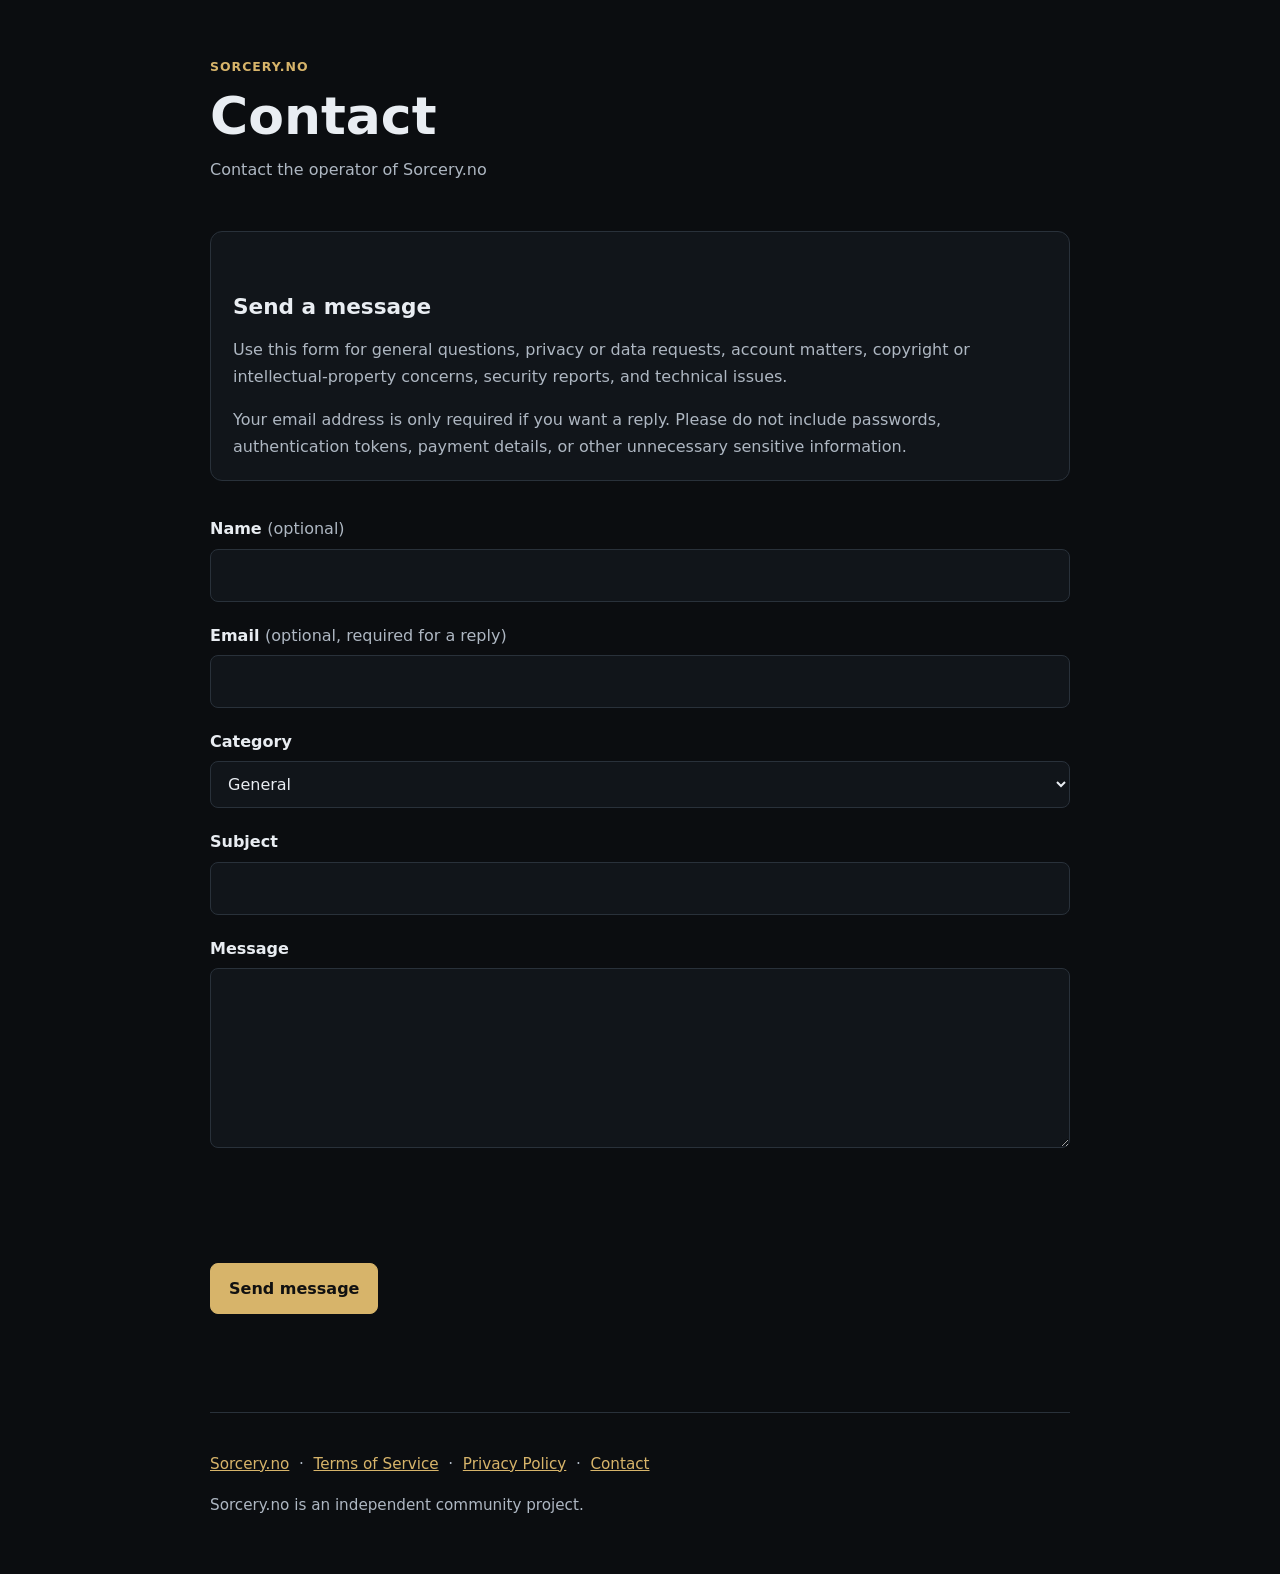
==== contact/index.html @ aeb6b8ae "Create index.html" ====
<!doctype html>
<html lang="en">
<head>
  <meta charset="utf-8">
  <meta name="viewport" content="width=device-width, initial-scale=1">
  <meta name="color-scheme" content="dark">
  <title>Contact | Sorcery.no</title>
  <meta name="description" content="Contact Sorcery.no.">
  <style>
    :root {
      --bg: #0b0d10;
      --panel: #11151a;
      --text: #e9edf2;
      --muted: #aeb7c2;
      --line: #29313a;
      --accent: #d7b46a;
      --max: 860px;
    }
    * { box-sizing: border-box; }
    html { scroll-behavior: smooth; }
    body {
      margin: 0;
      background: var(--bg);
      color: var(--text);
      font: 16px/1.7 system-ui, -apple-system, BlinkMacSystemFont, "Segoe UI", sans-serif;
    }
    a { color: var(--accent); }
    a:hover { text-decoration-thickness: 2px; }
    header, main, footer {
      width: min(calc(100% - 32px), var(--max));
      margin-inline: auto;
    }
    header { padding: 56px 0 24px; }
    main { padding-bottom: 56px; }
    footer {
      border-top: 1px solid var(--line);
      padding: 24px 0 40px;
      color: var(--muted);
      font-size: .95rem;
    }
    h1, h2 { line-height: 1.2; }
    h1 { margin: 0 0 8px; font-size: clamp(2rem, 6vw, 3.25rem); }
    h2 { margin: 42px 0 12px; font-size: 1.35rem; }
    p, li { color: var(--muted); }
    strong { color: var(--text); }
    .eyebrow {
      margin: 0 0 8px;
      color: var(--accent);
      font-weight: 700;
      letter-spacing: .08em;
      text-transform: uppercase;
      font-size: .78rem;
    }
    .updated { margin: 0; color: var(--muted); }
    .summary {
      margin: 24px 0 34px;
      padding: 20px 22px;
      background: var(--panel);
      border: 1px solid var(--line);
      border-radius: 12px;
    }
    .summary p:first-child { margin-top: 0; }
    .summary p:last-child { margin-bottom: 0; }
    ul { padding-left: 1.3rem; }
    .placeholder {
      border: 1px dashed var(--accent);
      padding: 14px 16px;
      border-radius: 8px;
      color: var(--text);
    }
  
    label { display:block; margin: 20px 0 6px; color: var(--text); font-weight: 650; }
    input, select, textarea {
      width: 100%;
      padding: 12px 13px;
      border: 1px solid var(--line);
      border-radius: 8px;
      background: var(--panel);
      color: var(--text);
      font: inherit;
    }
    textarea { min-height: 180px; resize: vertical; }
    input:focus, select:focus, textarea:focus {
      outline: 2px solid var(--accent);
      outline-offset: 2px;
    }
    .optional { color: var(--muted); font-weight: 400; }
    .honeypot { position:absolute; left:-10000px; width:1px; height:1px; overflow:hidden; }
    .turnstile-wrap { margin: 24px 0 18px; min-height: 65px; }
    button {
      appearance: none;
      border: 1px solid var(--accent);
      border-radius: 8px;
      background: var(--accent);
      color: #111;
      padding: 11px 18px;
      font: inherit;
      font-weight: 750;
      cursor: pointer;
    }
    button:disabled { opacity: .6; cursor: wait; }
    .status { min-height: 1.7em; margin: 14px 0 0; }
    .status.error { color: #ffb4b4; }
    .status.success { color: #b9e7c2; }
</style>
  <script src="https://challenges.cloudflare.com/turnstile/v0/api.js" async defer></script>
</head>
<body>
  <header>
    <p class="eyebrow">Sorcery.no</p>
    <h1>Contact</h1>
    <p class="updated">Contact the operator of Sorcery.no</p>
  </header>

  <main>
    <section class="summary" aria-labelledby="contact-summary">
      <h2 id="contact-summary">Send a message</h2>
      <p>Use this form for general questions, privacy or data requests, account matters, copyright or intellectual-property concerns, security reports, and technical issues.</p>
      <p>Your email address is only required if you want a reply. Please do not include passwords, authentication tokens, payment details, or other unnecessary sensitive information.</p>
    </section>

    <form id="contact-form">
      <label for="name">Name <span class="optional">(optional)</span></label>
      <input id="name" name="name" type="text" autocomplete="name" maxlength="100">

      <label for="email">Email <span class="optional">(optional, required for a reply)</span></label>
      <input id="email" name="email" type="email" autocomplete="email" maxlength="254">

      <label for="category">Category</label>
      <select id="category" name="category" required>
        <option value="General">General</option>
        <option value="Privacy & Data">Privacy &amp; Data</option>
        <option value="Account">Account</option>
        <option value="Copyright/IP">Copyright / IP</option>
        <option value="Security">Security</option>
        <option value="Technical Issue">Technical Issue</option>
      </select>

      <label for="subject">Subject</label>
      <input id="subject" name="subject" type="text" maxlength="160" required>

      <label for="message">Message</label>
      <textarea id="message" name="message" maxlength="5000" required></textarea>

      <div class="honeypot" aria-hidden="true">
        <label for="website">Website</label>
        <input id="website" name="website" type="text" tabindex="-1" autocomplete="off">
      </div>

      <div class="turnstile-wrap">
        <div class="cf-turnstile"
             data-sitekey="0x4AAAAAAFOkZf4i5IhXkeL9"
             data-action="contact"
             data-theme="dark"></div>
      </div>

      <button id="submit-button" type="submit">Send message</button>
      <p id="status" class="status" role="status" aria-live="polite"></p>
    </form>
  </main>

  <footer>
    <p><a href="/">Sorcery.no</a> &nbsp;·&nbsp; <a href="/terms/">Terms of Service</a> &nbsp;·&nbsp; <a href="/privacy/">Privacy Policy</a> &nbsp;·&nbsp; <a href="/contact/" aria-current="page">Contact</a></p>
    <p>Sorcery.no is an independent community project.</p>
  </footer>

<script>
(() => {
  const form = document.getElementById('contact-form');
  const button = document.getElementById('submit-button');
  const status = document.getElementById('status');

  form.addEventListener('submit', async (event) => {
    event.preventDefault();
    status.className = 'status';
    status.textContent = '';

    const token = window.turnstile?.getResponse();
    if (!token) {
      status.className = 'status error';
      status.textContent = 'Please complete the verification before sending.';
      return;
    }

    button.disabled = true;
    button.textContent = 'Sending…';

    const payload = {
      name: form.name.value.trim(),
      email: form.email.value.trim(),
      category: form.category.value,
      subject: form.subject.value.trim(),
      message: form.message.value.trim(),
      website: form.website.value,
      turnstileToken: token
    };

    try {
      const response = await fetch('https://api.sorcery.no/contact', {
        method: 'POST',
        headers: { 'Content-Type': 'application/json' },
        body: JSON.stringify(payload)
      });

      let result = {};
      try { result = await response.json(); } catch (_) {}

      if (!response.ok) {
        throw new Error(result.error || result.message || 'The message could not be sent.');
      }

      form.reset();
      window.turnstile?.reset();
      status.className = 'status success';
      status.textContent = 'Message sent. Thank you.';
    } catch (error) {
      window.turnstile?.reset();
      status.className = 'status error';
      status.textContent = error.message || 'The message could not be sent. Please try again.';
    } finally {
      button.disabled = false;
      button.textContent = 'Send message';
    }
  });
})();
</script>
</body>
</html>
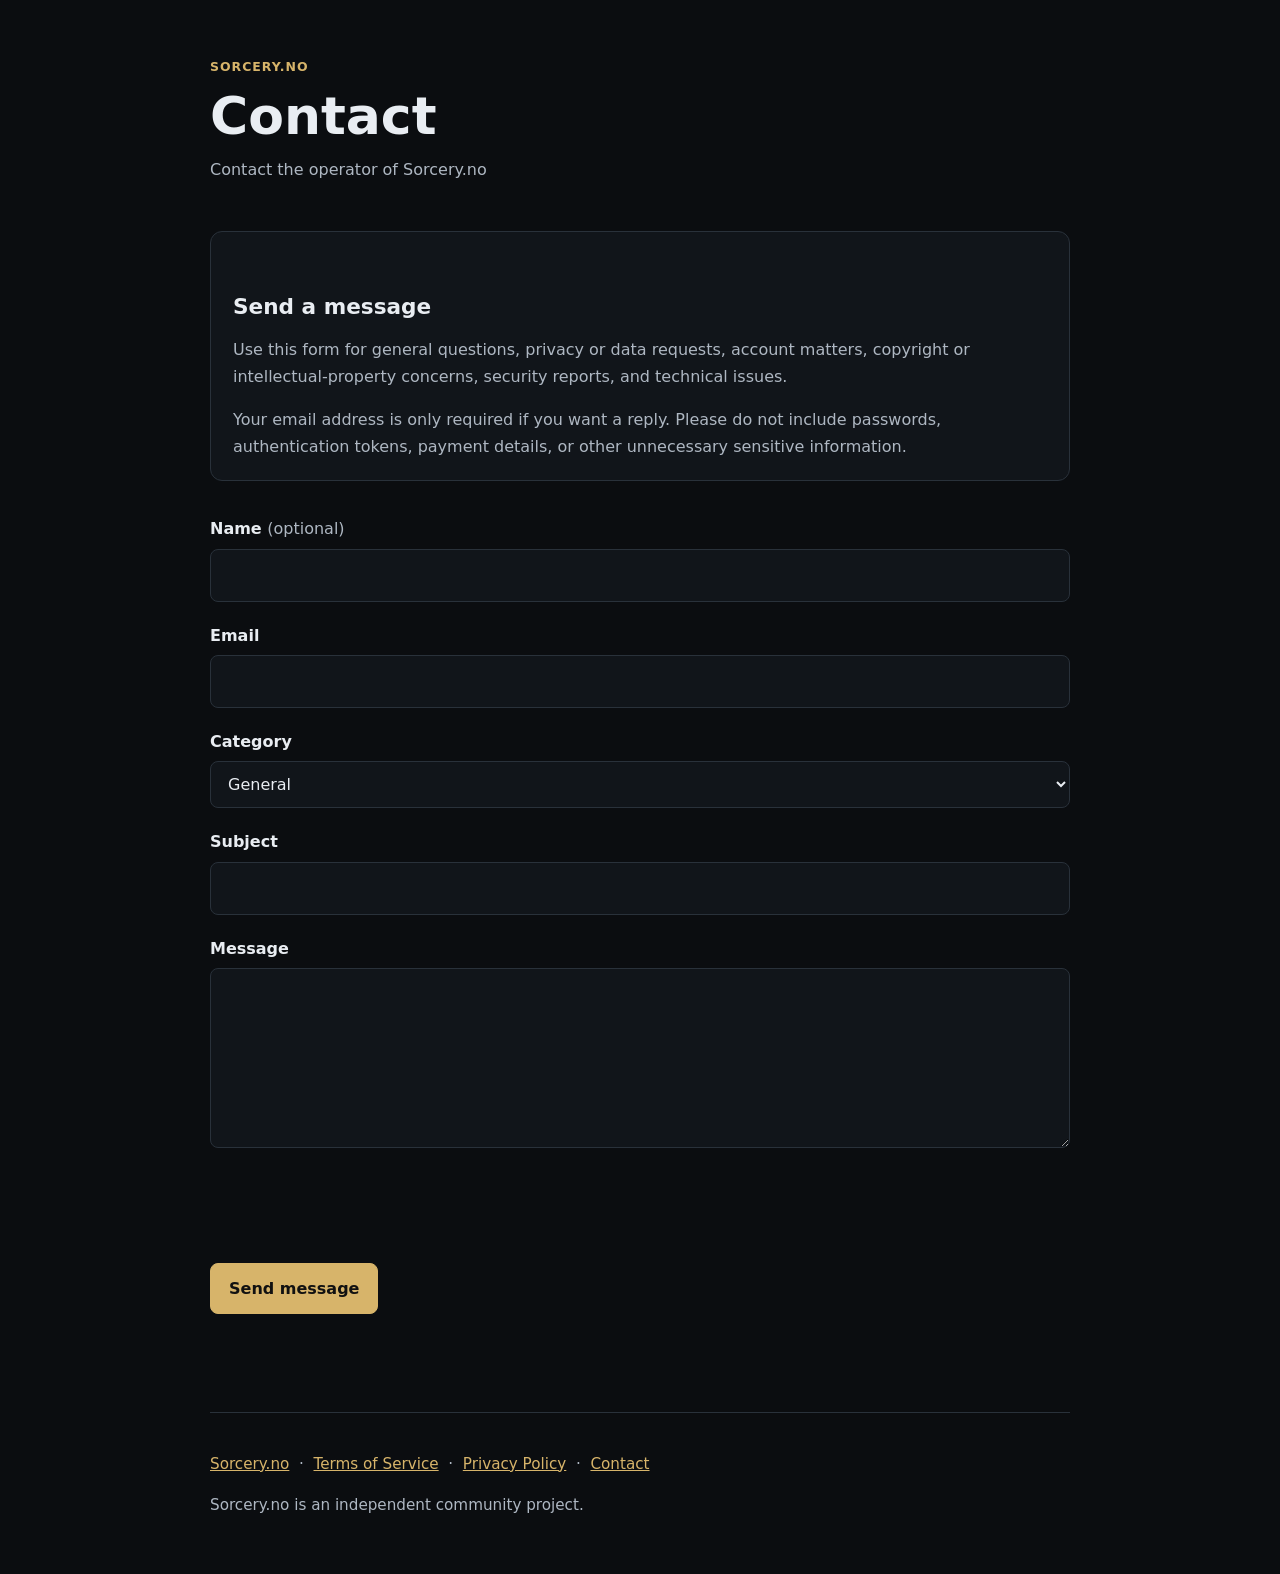
==== commit 3f162235: "Update index.html" ====
--- a/contact/index.html
+++ b/contact/index.html
@@ -123,7 +123,7 @@
       <label for="name">Name <span class="optional">(optional)</span></label>
       <input id="name" name="name" type="text" autocomplete="name" maxlength="100">
 
-      <label for="email">Email <span class="optional">(optional, required for a reply)</span></label>
+      <label for="email">Email</label>
       <input id="email" name="email" type="email" autocomplete="email" maxlength="254">
 
       <label for="category">Category</label>
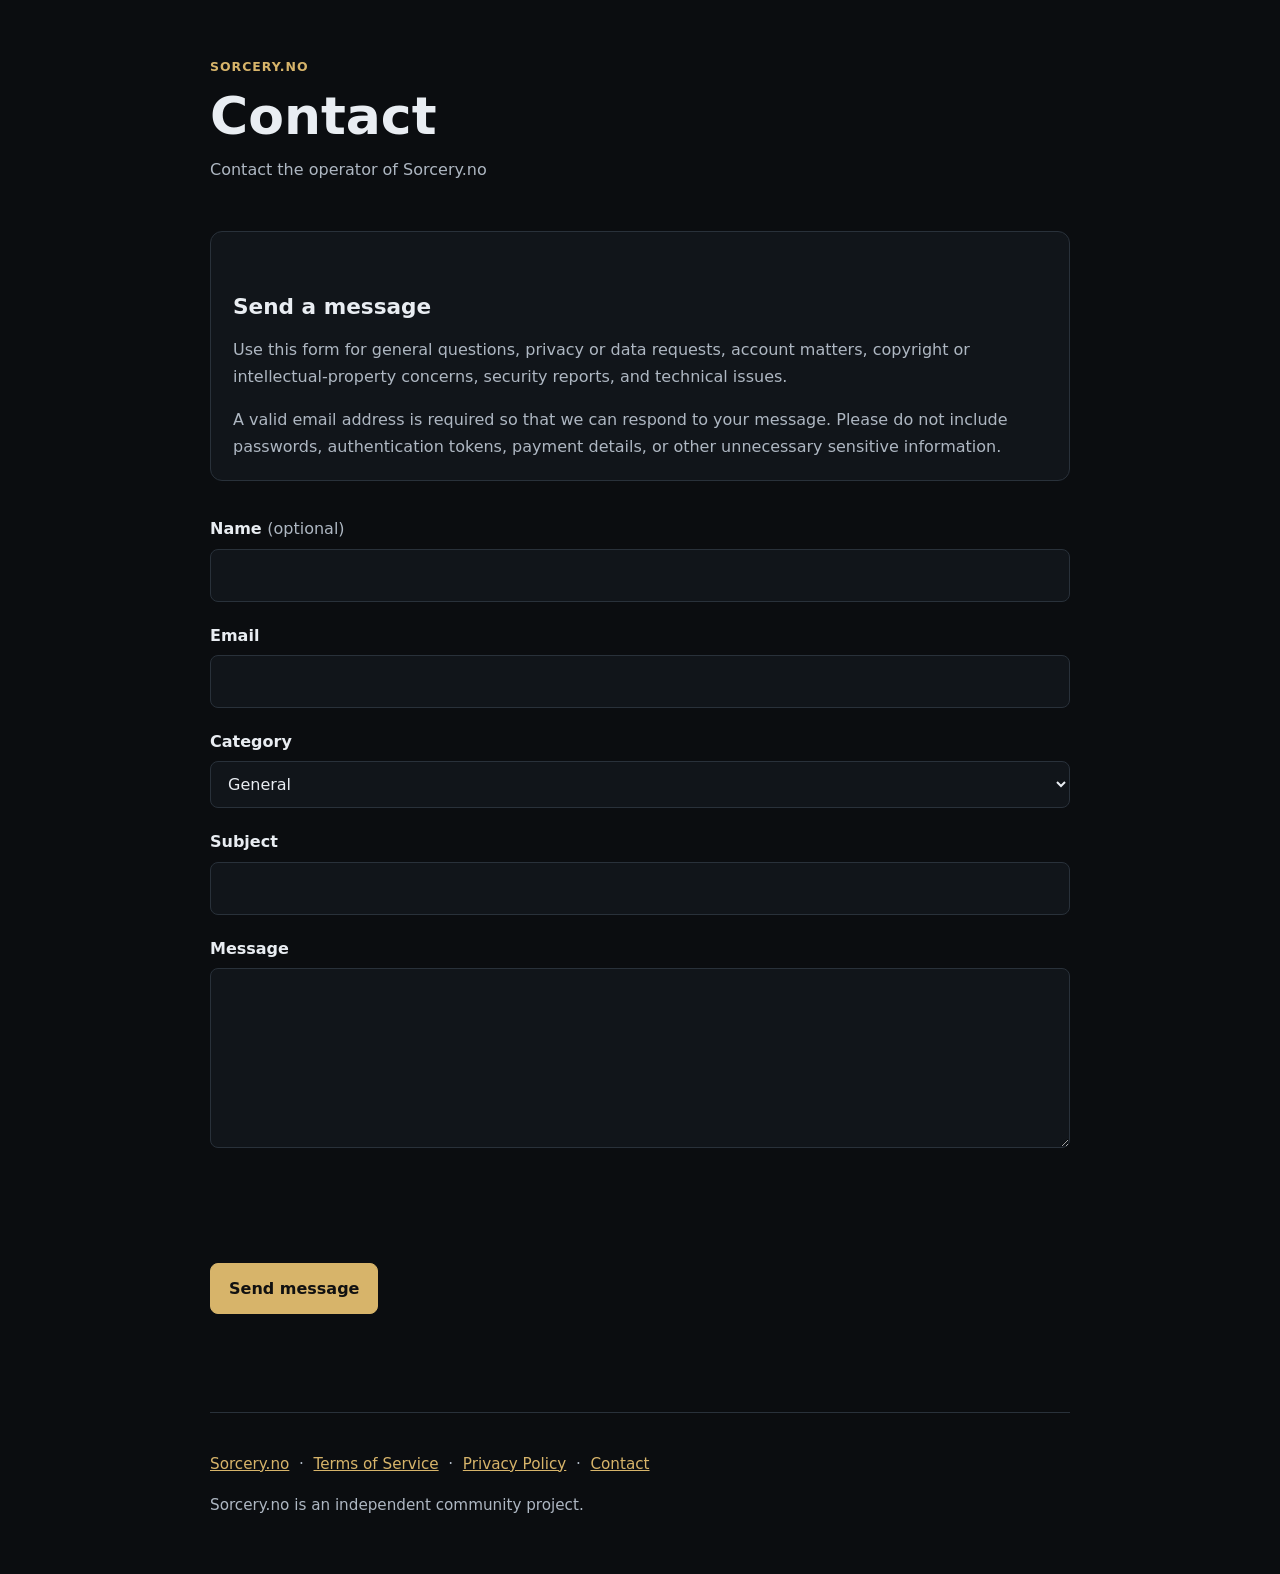
==== commit 289e948a: "Email changes" ====
--- a/contact/index.html
+++ b/contact/index.html
@@ -116,7 +116,7 @@
     <section class="summary" aria-labelledby="contact-summary">
       <h2 id="contact-summary">Send a message</h2>
       <p>Use this form for general questions, privacy or data requests, account matters, copyright or intellectual-property concerns, security reports, and technical issues.</p>
-      <p>Your email address is only required if you want a reply. Please do not include passwords, authentication tokens, payment details, or other unnecessary sensitive information.</p>
+      <p>A valid email address is required so that we can respond to your message. Please do not include passwords, authentication tokens, payment details, or other unnecessary sensitive information.</p>
     </section>
 
     <form id="contact-form">
